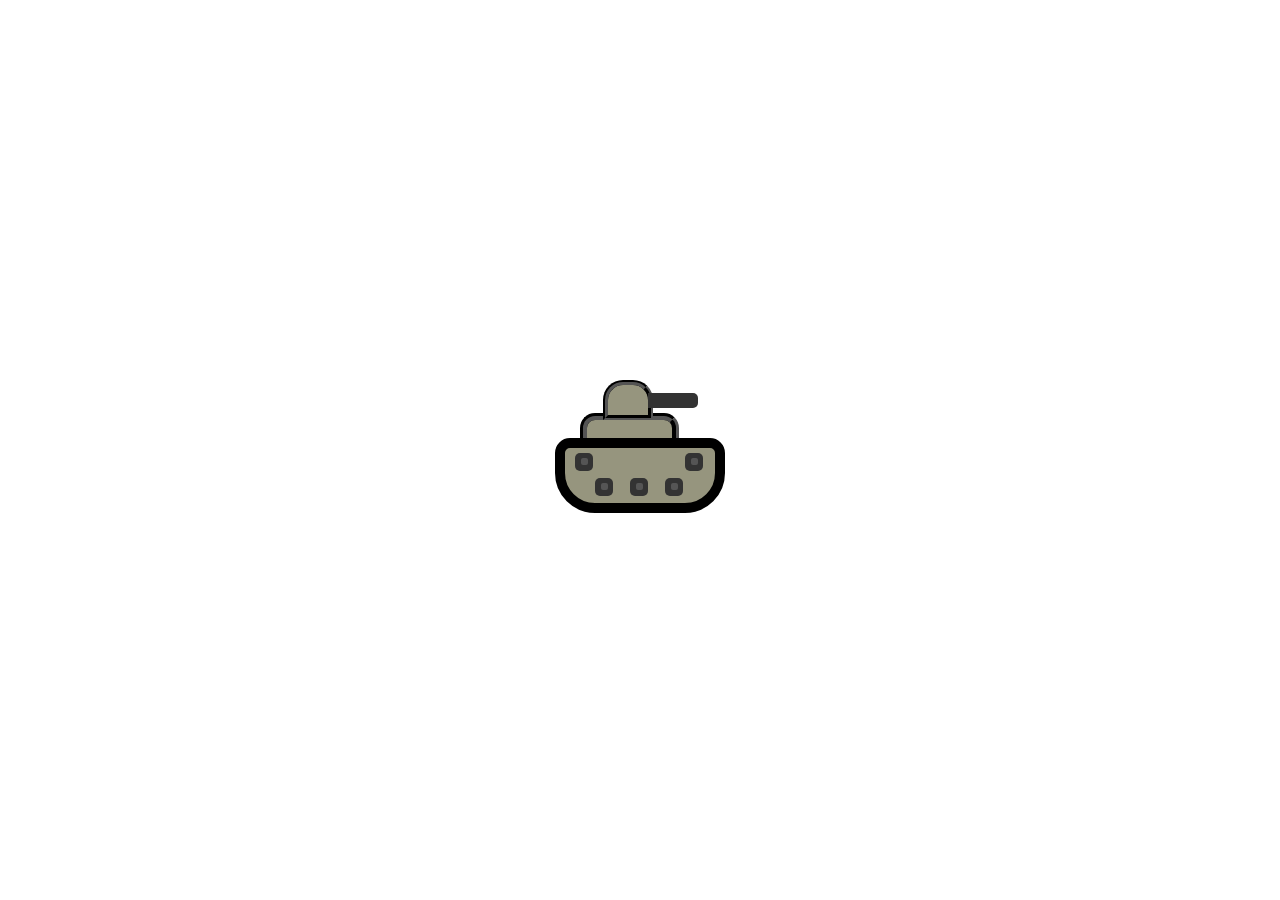
==== index.html @ 8005232e "Design the Tank and Add Movement's." ====
<!DOCTYPE html>
<html lang="en">
<head>
    <meta charset="UTF-8">
    <meta http-equiv="X-UA-Compatible" content="IE=edge">
    <meta name="viewport" content="width=device-width, initial-scale=1.0">
    <title>Document</title>
    <link rel="stylesheet" href="mystyle.css">
</head>
<body>
    <div class="tank-container">
        <div class="top-body-first">
            <div class="body"></div>
            <div class="ball-shot"></div>
        </div>
        <div class="top-body-second"></div>
        <div class="bottom-body">
            <div class="whell-1">
                <div class="rim-1"></div>
            </div>
            <div class="whell-2">
                <div class="rim-2"></div>
            </div>
            <div class="whell-3">
                <div class="rim-3"></div>
            </div>
            <div class="whell-4">
                <div class="rim-4"></div>
            </div>
            <div class="whell-5">
                <div class="rim-5"></div>
            </div>
        </div>
    </div>
    <script src="game.js"></script>
</body>
</html>
---- mystyle.css ----
*{
    margin: 0;
    padding: 0;
}
body{
    display: flex;
    align-items: center;
    justify-content: center;
    width: 100%;
    height: 100vh;
}
:root{
    --tank--body--color: #96957e;
    --whell--background--color: #333333;
    --rim--background--color: #555555;
    --ball--shot--color: #333333;
}
.tank-container{
    position: absolute;
}
.top-body-first{
    display: flex;
    align-items: center;
    justify-content: center;
    flex-direction: row;
    width: 100px;
    height: 25px;
    margin-left: 45px;
}
.top-body-first .body{
    width: 40px;
    background-color: var(--tank--body--color);
    height: 30px;
    border-radius: 20px 20px 0 0;
    border: 5px groove black;
}
.top-body-first .ball-shot{
    width: 50px;
    height: 15px;
    background-color: var(--ball--shot--color);
    margin-left: -5px;
    border-radius: 0 5px 5px 0;
}
.top-body-second{
    width: 85px;
    height: 18px;
    background-color: var(--tank--body--color);
    margin-left: 25px;
    border: 7px groove black;
    border-bottom-style: none;
    border-radius: 15px 15px 0 0 ;
}
.bottom-body{
    background-color: var(--tank--body--color);
    width: 150px;
    height: 55px;
    border-radius: 15px 15px 40px 40px;
    border: 10px solid black;
    display: flex;
    align-items: center;
    justify-content: center;
    position: relative;
}
.whell-1,
.whell-2,
.whell-3,
.whell-4,
.whell-5{
    width: 18px;
    background-color: var(--whell--background--color);
    height: 18px;
    display: flex;
    align-items: center;
    justify-content: center;
    border-radius: 5px;
    position: absolute;
}
.rim-1,
.rim-2,
.rim-3,
.rim-4,
.rim-5{
    width: 7px;
    height: 7px;
    background-color: var(--rim--background--color);
    border-radius: 2px;
}
.whell-1{
    top: 5px;
    left: 10px;
}
.whell-2{
    top: 30px;
    left: 30px;
}
.whell-3{
    top: 30px;
    left: 65px;
}
.whell-4{
    top: 30px;
    left: 100px;
}
.whell-5{
    top: 5px;
    left: 120px;
}
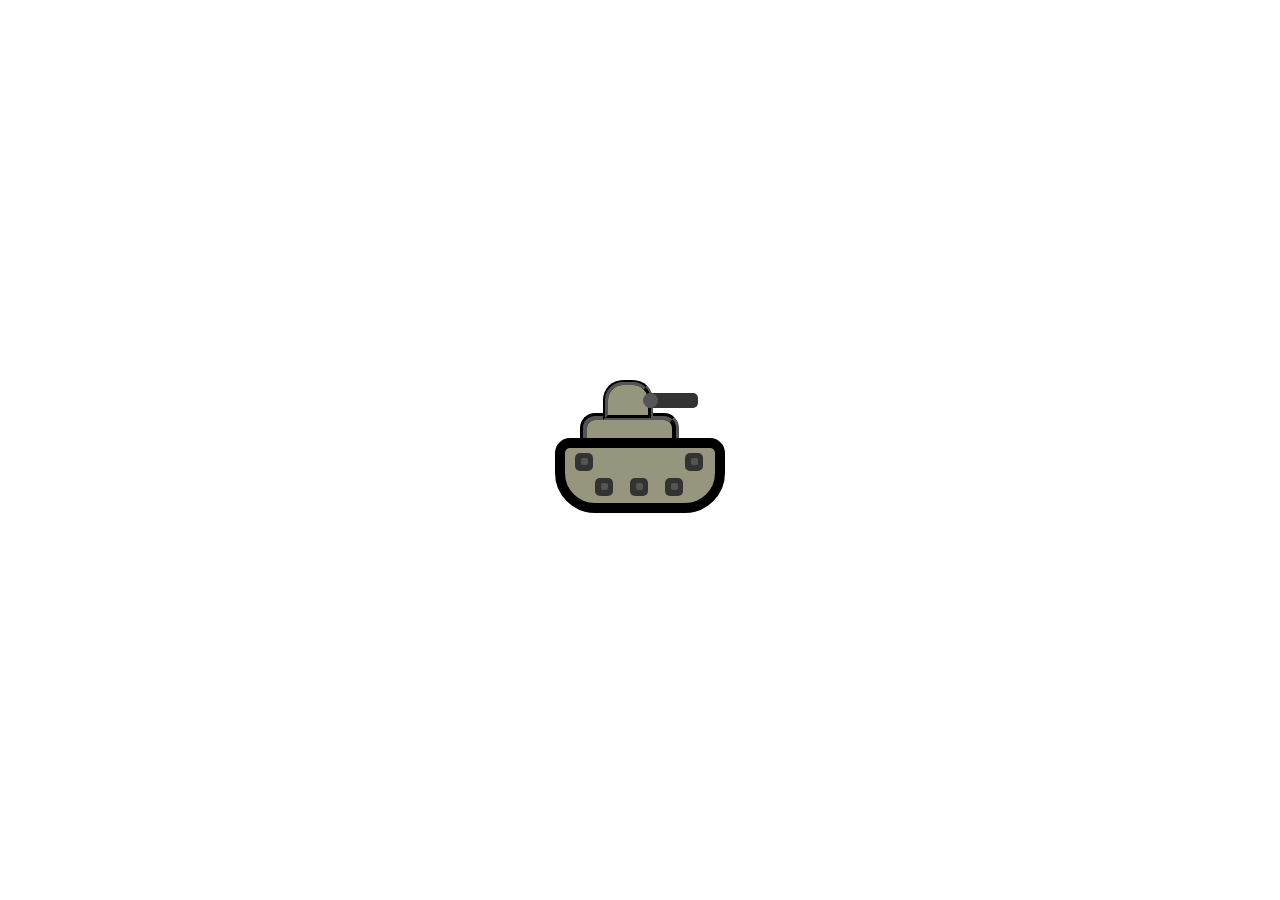
==== commit b7d6008f: "Fire" ====
--- a/index.html
+++ b/index.html
@@ -11,7 +11,8 @@
     <div class="tank-container">
         <div class="top-body-first">
             <div class="body"></div>
-            <div class="ball-shot"></div>
+            <div class="ball-shot-area"></div>
+            <div class="fire-ball"></div>
         </div>
         <div class="top-body-second"></div>
         <div class="bottom-body">
--- a/mystyle.css
+++ b/mystyle.css
@@ -34,12 +34,19 @@
     border-radius: 20px 20px 0 0;
     border: 5px groove black;
 }
-.top-body-first .ball-shot{
+.top-body-first .ball-shot-area{
     width: 50px;
     height: 15px;
     background-color: var(--ball--shot--color);
     margin-left: -5px;
     border-radius: 0 5px 5px 0;
+}
+.top-body-first .fire-ball{
+    background-color: var(--rim--background--color);
+    width: 15px;
+    height: 15px;
+    border-radius: 50%;
+    position: absolute;
 }
 .top-body-second{
     width: 85px;
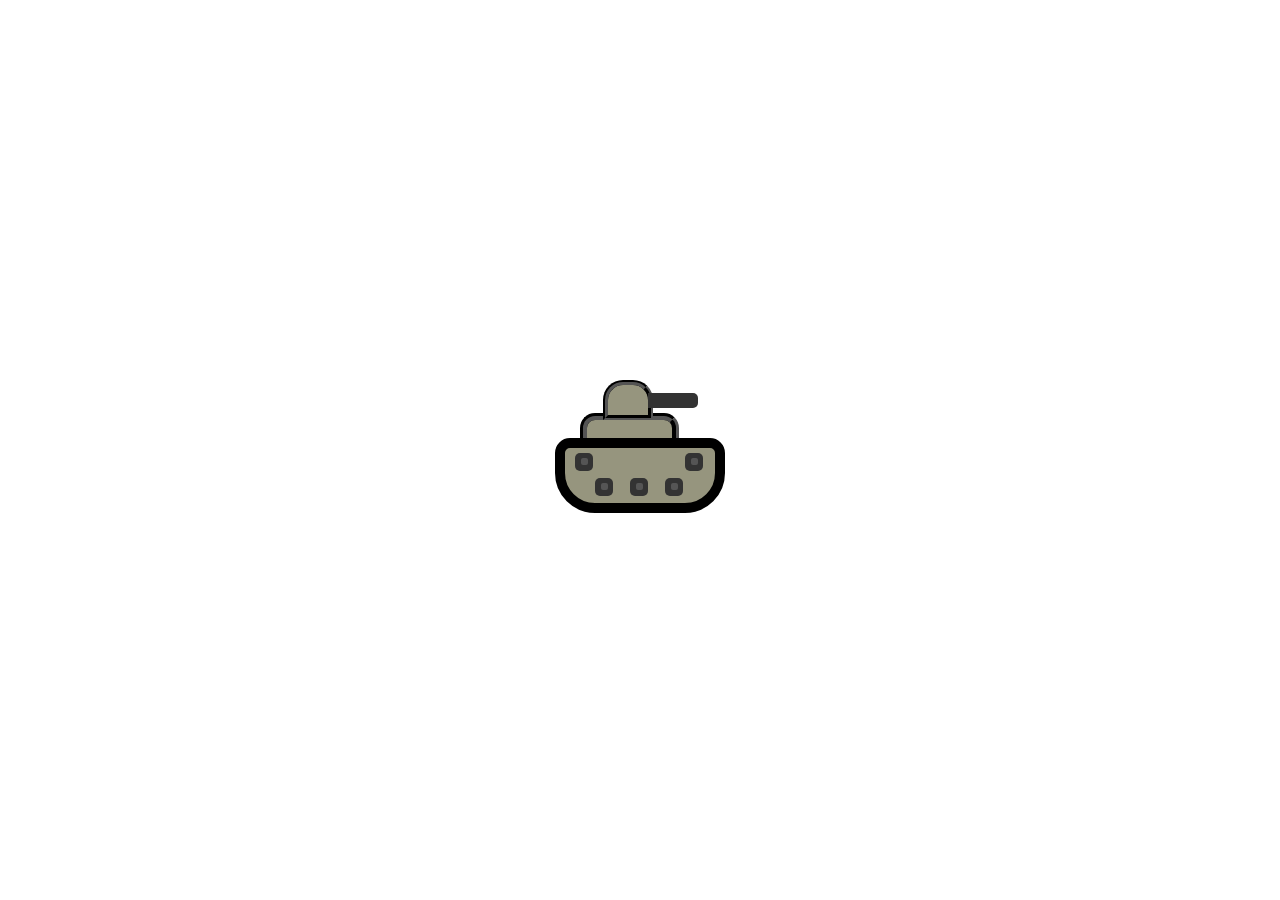
==== commit 6d35d2f0: "Add Fire Audio Effect" ====
--- a/index.html
+++ b/index.html
@@ -33,6 +33,16 @@
             </div>
         </div>
     </div>
+    <audio class="audio" src="https://hankuro.sakura.ne.jp/audio/bomb2.mp3"></audio>
     <script src="game.js"></script>
+    <script>
+        function addAudio(){
+        document.body.addEventListener("click", () => {
+        const audio = document.querySelector(".audio");
+        audio.volume = 0.1;
+        audio.play();
+    })
+}
+    </script>
 </body>
 </html>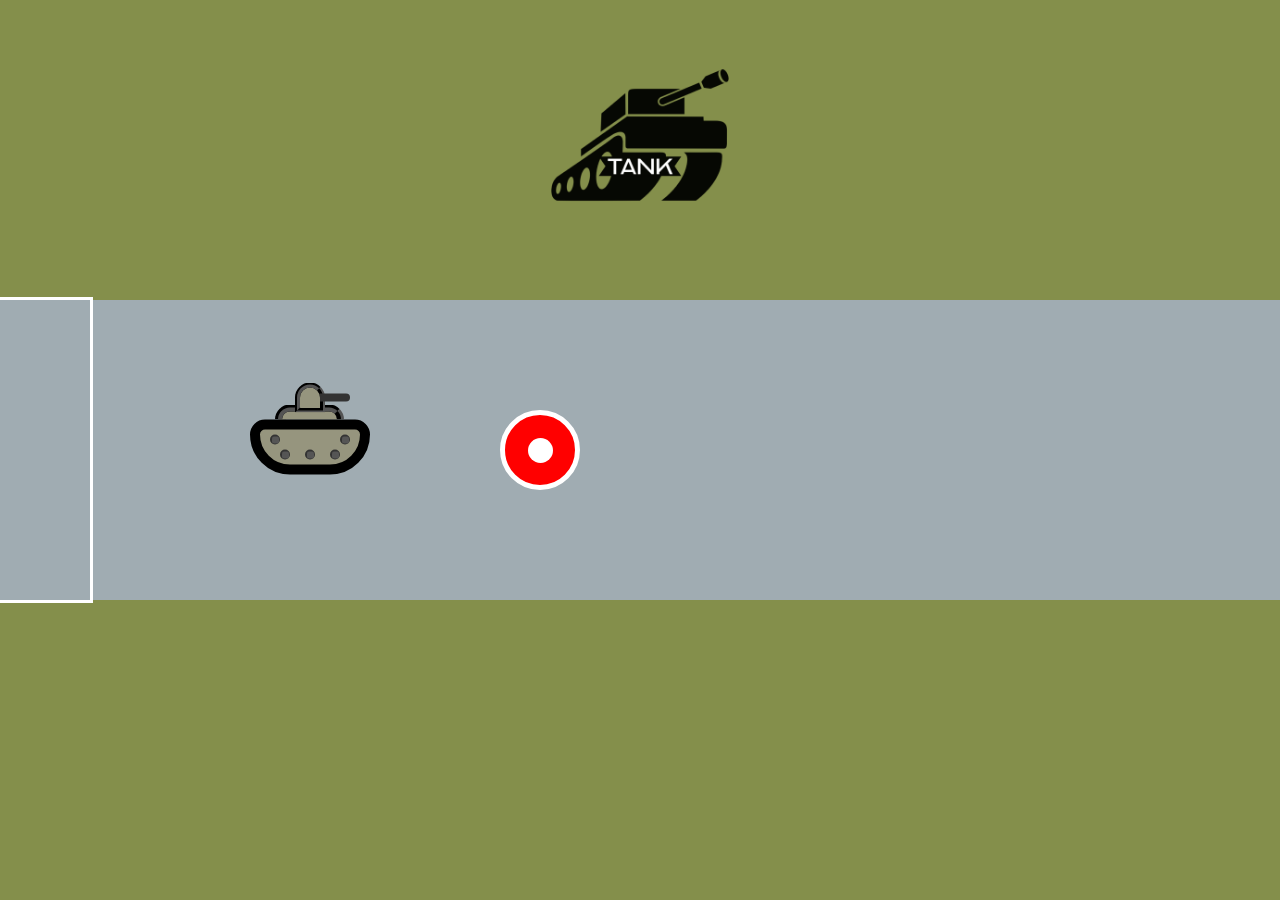
==== commit 3e9fa9b3: "Hit and Target Studies" ====
--- a/index.html
+++ b/index.html
@@ -4,10 +4,30 @@
     <meta charset="UTF-8">
     <meta http-equiv="X-UA-Compatible" content="IE=edge">
     <meta name="viewport" content="width=device-width, initial-scale=1.0">
-    <title>Document</title>
+    <title>Tank Game JavaScript</title>
     <link rel="stylesheet" href="mystyle.css">
 </head>
 <body>
+    <!-- Logo -->
+    <div class="logo-container">
+        <img src="Tank-Game-Logo.png" alt="">
+    </div>
+    <!-- Logo -->
+    <!-- Game Area -->
+    <div class="game-area-container">
+        <div class="level-1">
+            <div class="tarret-1">
+                <div class="center-dot"></div>
+            </div>
+        </div>
+        <div class="level-2"></div>
+        <div class="level-4"></div>
+        <div class="level-3"></div>
+        <div class="level-5"></div>
+        <div class="finish-area"></div>
+    </div>
+    <!-- Game Area -->
+    <!-- Tank -->
     <div class="tank-container">
         <div class="top-body-first">
             <div class="body"></div>
@@ -34,15 +54,14 @@
         </div>
     </div>
     <audio class="audio" src="https://hankuro.sakura.ne.jp/audio/bomb2.mp3"></audio>
+    <!-- Tank -->
+    <!-- Footer -->
+        <!-- <div class="footer-container">
+            <div class="icon">
+                <img src="github (3).png" alt="">
+            </div>
+        </div> -->
+    <!-- Footer -->
     <script src="game.js"></script>
-    <script>
-        function addAudio(){
-        document.body.addEventListener("click", () => {
-        const audio = document.querySelector(".audio");
-        audio.volume = 0.1;
-        audio.play();
-    })
-}
-    </script>
 </body>
 </html>--- a/mystyle.css
+++ b/mystyle.css
@@ -8,35 +8,98 @@
     justify-content: center;
     width: 100%;
     height: 100vh;
+    background-color: var(--background--color);
 }
 :root{
     --tank--body--color: #96957e;
     --whell--background--color: #333333;
     --rim--background--color: #555555;
     --ball--shot--color: #333333;
+    --background--color:  #848f4b;
+    --level--area--background--color: #a0acb2;
 }
+img{
+    position: absolute;
+    top: 10px;
+    left: 50%;
+    transform: translateX(-50%);
+    width: 250px;
+    height: 250px;
+}
+/* logo */
+/* game area */
+.game-area-container{
+    display: flex;
+    align-items: center;
+    justify-content: center;
+    background-color: var(--background--color);
+}
+.level-1{
+    border: 3px solid white;
+    width: 500px;
+    height: 300px;
+    background-color: var(--level--area--background--color);
+    display: flex;
+    align-items: center;
+    justify-content: center;
+}
+.level-2,
+.level-3,
+.level-4,
+.level-5{
+    display: flex;
+    width: 400px;
+    height: 300px;
+    background-color: var(--level--area--background--color);
+}
+.tarret-1{
+    position: absolute;
+    top: 50%;
+    left: 500px;
+    transform: translateY(-50%);
+    width: 70px;
+    height: 70px;
+    border-radius: 50%;
+    background-color: red;
+    border: 5px solid white;
+    display: flex;
+    align-items: center;
+    justify-content: center;
+}
+.center-dot{
+    width: 25px;
+    height: 25px;
+    border-radius: 50%;
+    background-color: white;
+}
+/* game area */
+/* tank */
 .tank-container{
+    /* display: none;  */
     position: absolute;
+    left: 250px;
+    top: 48%;
+    transform: translateY(-50%);
 }
 .top-body-first{
     display: flex;
     align-items: center;
     justify-content: center;
     flex-direction: row;
-    width: 100px;
-    height: 25px;
-    margin-left: 45px;
+    width: 75px;
+    height: 15px;
+    margin-left: 35px;
 }
 .top-body-first .body{
-    width: 40px;
+    width: 20px;
     background-color: var(--tank--body--color);
-    height: 30px;
+    height: 20px;
     border-radius: 20px 20px 0 0;
     border: 5px groove black;
 }
 .top-body-first .ball-shot-area{
-    width: 50px;
-    height: 15px;
+    width: 30px;
+    height: 8px;
     background-color: var(--ball--shot--color);
     margin-left: -5px;
     border-radius: 0 5px 5px 0;
@@ -49,8 +112,8 @@
     position: absolute;
 }
 .top-body-second{
-    width: 85px;
-    height: 18px;
+    width: 55px;
+    height: 8px;
     background-color: var(--tank--body--color);
     margin-left: 25px;
     border: 7px groove black;
@@ -59,8 +122,8 @@
 }
 .bottom-body{
     background-color: var(--tank--body--color);
-    width: 150px;
-    height: 55px;
+    width: 100px;
+    height: 35px;
     border-radius: 15px 15px 40px 40px;
     border: 10px solid black;
     display: flex;
@@ -73,9 +136,9 @@
 .whell-3,
 .whell-4,
 .whell-5{
-    width: 18px;
+    width: 10px;
     background-color: var(--whell--background--color);
-    height: 18px;
+    height: 10px;
     display: flex;
     align-items: center;
     justify-content: center;
@@ -97,18 +160,34 @@
     left: 10px;
 }
 .whell-2{
-    top: 30px;
-    left: 30px;
+    top: 20px;
+    left: 20px;
 }
 .whell-3{
-    top: 30px;
-    left: 65px;
+    top: 20px;
+    left: 45px;
 }
 .whell-4{
-    top: 30px;
-    left: 100px;
+    top: 20px;
+    left: 70px;
 }
 .whell-5{
     top: 5px;
-    left: 120px;
+    left: 80px;
+}
+/* tank */
+.footer-container{
+    width: 60%;
+    height: 6vh;
+    background-color: #73777B;
+    position: absolute;
+    bottom: 0;
+    border-radius: 50px;
+    display: flex;
+    align-items: center;
+    justify-content: center;
+}
+.icon img{
+    width: 64px;
+    height: 64px;
 }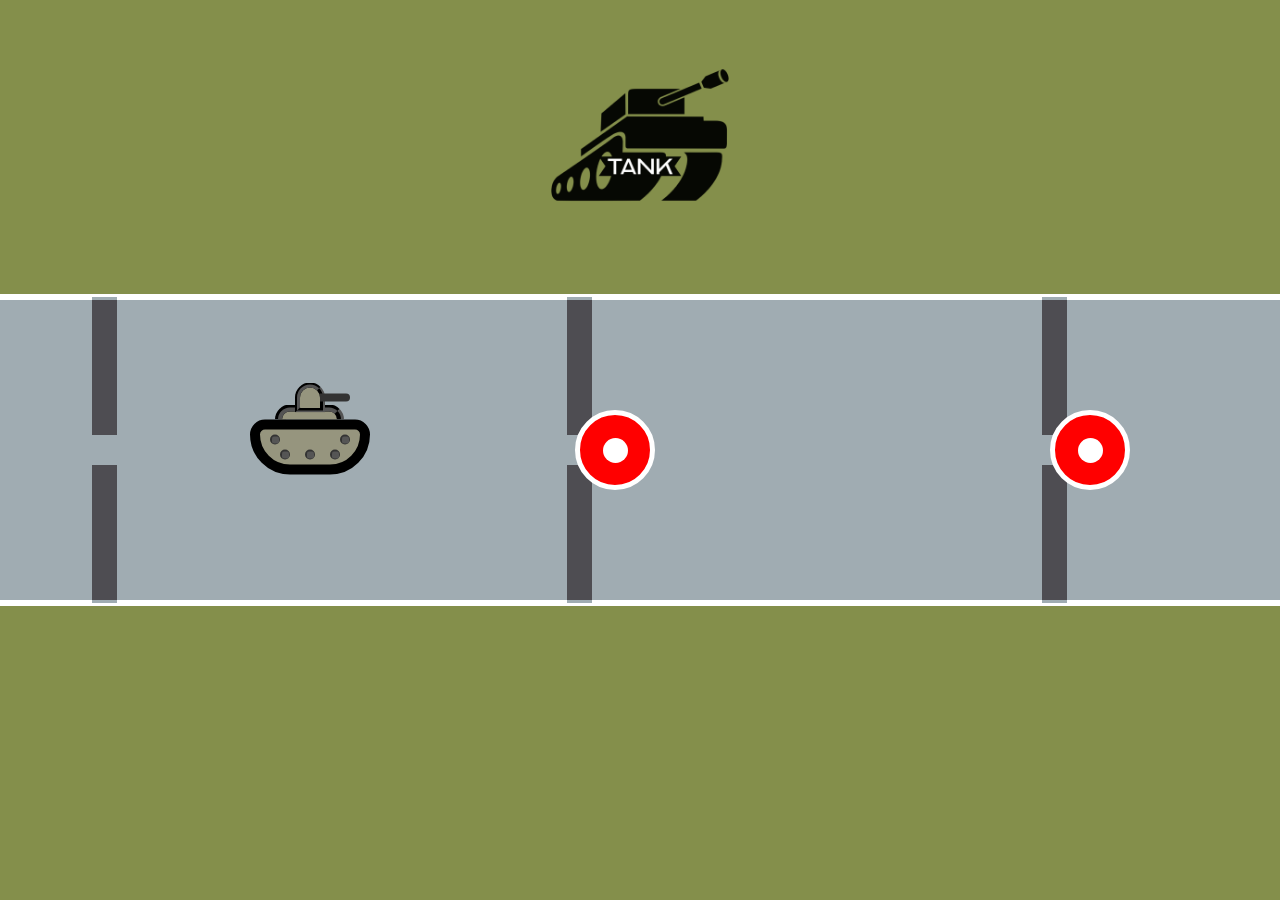
==== commit c06b2704: "Wall's And Target's Shot Event's" ====
--- a/index.html
+++ b/index.html
@@ -20,10 +20,37 @@
                 <div class="center-dot"></div>
             </div>
         </div>
-        <div class="level-2"></div>
-        <div class="level-4"></div>
-        <div class="level-3"></div>
-        <div class="level-5"></div>
+        <div class="level-1-walls">
+            <div class="level-1-top-wall"></div>
+            <div class="level-1-bottom-wall"></div>
+        </div>
+        <div class="level-2">
+            <div class="tarret-2">
+                <div class="center-dot"></div>
+            </div>
+        </div>
+        <div class="level-2-walls">
+            <div class="level-2-top-wall"></div>
+            <div class="level-2-bottom-wall"></div>
+        </div>
+        <div class="level-3">
+            <div class="tarret-3">
+                <div class="center-dot"></div>
+            </div>
+        </div>
+        <div class="level-3-walls">
+            <div class="level-3-top-wall"></div>
+            <div class="level-3-bottom-wall"></div>
+        </div>
+        <div class="level-4">
+            <div class="tarret-4">
+                <div class="center-dot"></div>
+            </div>
+        </div>
+        <div class="level-4-walls">
+            <div class="level-4-top-wall"></div>
+            <div class="level-4-bottom-wall"></div>
+        </div>
         <div class="finish-area"></div>
     </div>
     <!-- Game Area -->
--- a/mystyle.css
+++ b/mystyle.css
@@ -17,6 +17,7 @@
     --ball--shot--color: #333333;
     --background--color:  #848f4b;
     --level--area--background--color: #a0acb2;
+    --wall--background--color: #4e4d52;
 }
 img{
     position: absolute;
@@ -32,7 +33,8 @@
     display: flex;
     align-items: center;
     justify-content: center;
-    background-color: var(--background--color);
+    background-color: var(--level--area--background--color);
+    border: 3px solid white;
 }
 .level-1{
     border: 3px solid white;
@@ -41,21 +43,30 @@
     background-color: var(--level--area--background--color);
     display: flex;
     align-items: center;
+    border-right: none;
     justify-content: center;
 }
 .level-2,
 .level-3,
-.level-4,
-.level-5{
-    display: flex;
-    width: 400px;
-    height: 300px;
-    background-color: var(--level--area--background--color);
-}
-.tarret-1{
+.level-4{
+    display: flex;
+    border: 3px solid white;
+    border-right: none;
+    width: 450px;
+    height: 300px;
+    background-color: var(--level--area--background--color);
+}
+.level-2,
+.level-3,
+.level-4{
+    border-left: none;
+}
+.tarret-1,
+.tarret-2,
+.tarret-3,
+.tarret-4{
     position: absolute;
     top: 50%;
-    left: 500px;
     transform: translateY(-50%);
     width: 70px;
     height: 70px;
@@ -66,16 +77,61 @@
     align-items: center;
     justify-content: center;
 }
+.tarret-1{
+    left: 575px;
+}
+.tarret-2{
+    left: 1050px;
+}
+.tarret-3{
+    left: 1550px;
+}
+.tarret-4{
+    left: 2050px;
+}
 .center-dot{
     width: 25px;
     height: 25px;
     border-radius: 50%;
     background-color: white;
 }
+.level-1-walls,
+.level-2-walls,
+.level-3-walls,
+.level-4-walls{
+    width: 25px;
+    height: 300px;
+    display: flex;
+    flex-direction: column;
+    background-color: var(--level--area--background--color);
+}
+.level-1-top-wall,
+.level-2-top-wall,
+.level-3-top-wall,
+.level-4-top-wall,
+.level-1-bottom-wall,
+.level-2-bottom-wall,
+.level-3-bottom-wall,
+.level-4-bottom-wall{
+    background-color: var(--wall--background--color);
+    width: 25px;
+    height: 135px;
+}
+.level-1-bottom-wall,
+.level-2-bottom-wall,
+.level-3-bottom-wall,
+.level-4-bottom-wall{
+    margin-top: 30px;
+}
+.finish-area{
+    width: 150px;
+    height: 300px;
+    background-color: green;
+}
 /* game area */
 /* tank */
 .tank-container{
-    /* display: none;  */
+    /* display: none; */
     position: absolute;
     left: 250px;
     top: 48%;
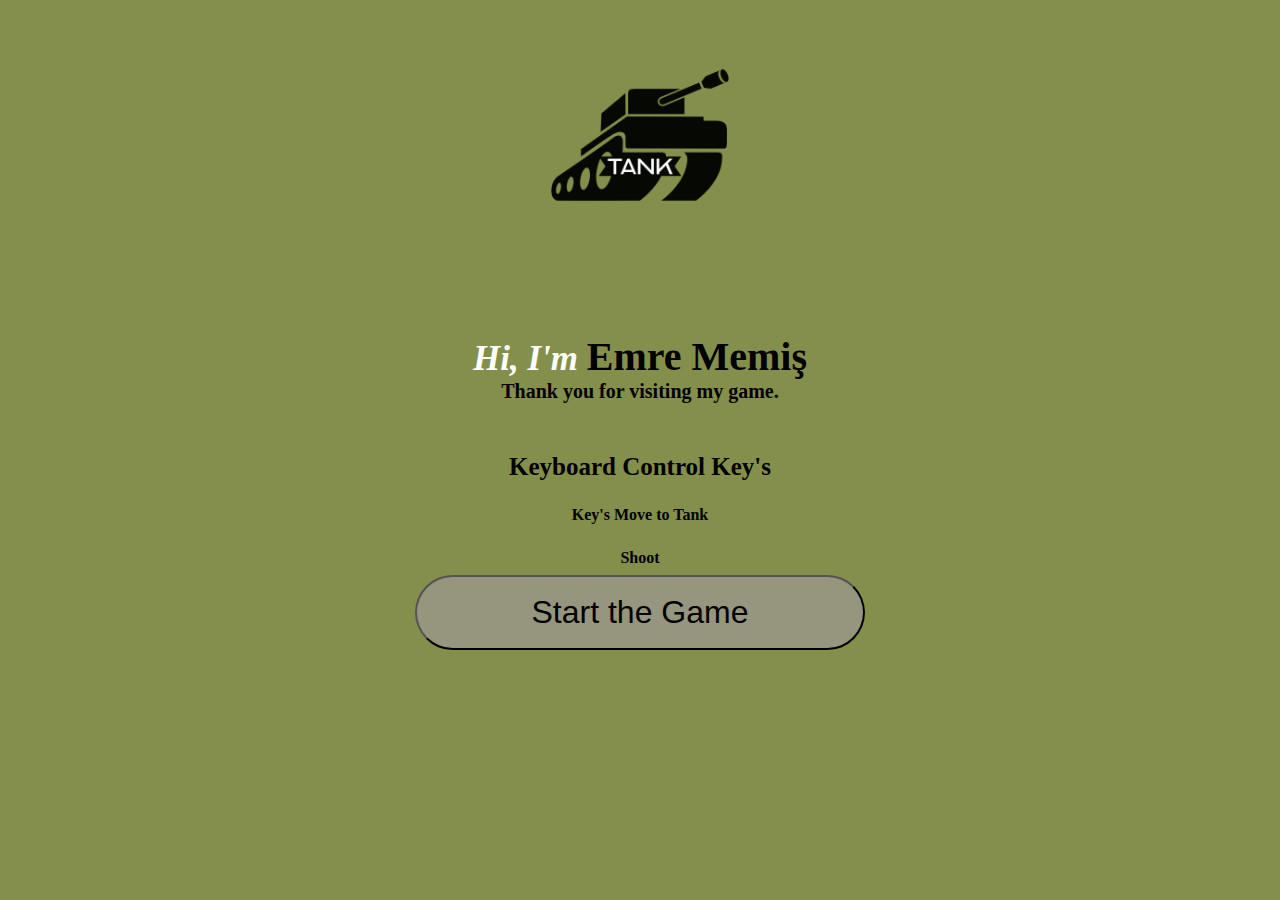
==== commit a8166e52: "Add Home Page" ====
--- a/index.html
+++ b/index.html
@@ -13,6 +13,31 @@
         <img src="Tank-Game-Logo.png" alt="">
     </div>
     <!-- Logo -->
+    <!-- HomePage Area -->
+    <div class="home-page-container">
+        <h1>Hi, I'm <span>Emre Memiş</span></h1>
+        <h3>Thank you for visiting my game.</h3>
+        <div class="control-keys-area">
+            <h1>Keyboard Control Key's</h1>
+            <div class="move-controls-keys">
+                <div class="wasd-buttons-icon">
+                    <img class="wasd-buttons" src="/src/wasd-buttons.png" alt="wasd-button">
+                </div>
+                <div class="arrow-buttons-icon">
+                    <img class="arrow-buttons" src="/src/arrow-buttons.png" alt="arrows-button">
+                </div>  
+                <h1>Key's Move to Tank</h1>
+            </div>
+            <div class="fire-keys">
+                <div class="fire-button-icon">
+                    <img class="fire-button" src="/src/left-click.png" alt="">
+                </div>
+                <h1>Shoot</h1>
+            </div>
+        </div>
+        <button class="start-btn">Start the Game</button>
+    </div>
+    <!-- HomePage Area -->
     <!-- Game Area -->
     <div class="game-area-container">
         <div class="level-1">
--- a/mystyle.css
+++ b/mystyle.css
@@ -28,9 +28,81 @@
     height: 250px;
 }
 /* logo */
+/* homepage area */
+.home-page-container {
+    text-align: center;
+}
+.home-page-container h1{
+    font-size: 35px;
+    color: white;
+    font-style: italic;
+}
+.home-page-container h1 span{
+    font-size: 40px;
+    color: black;
+    font-style: normal;
+}
+.home-page-container h3 {
+    font-size: 20px;
+}
+.control-keys-area h1{
+    font-size: 25px;
+    color: black;
+    font-style: normal;
+    margin-top: 50px;
+}
+.move-controls-keys{
+    margin-top: 25px;
+}
+.move-controls-keys h1{
+    margin-top: 25px;
+    font-size: 16px;
+}
+.wasd-buttons{
+    position: absolute;
+    width: 28px;
+    height: 28px;
+}
+.arrow-buttons {
+    width: 32px;
+    height: 32px;
+    position: absolute;
+}
+.wasd-buttons{
+    top: 690px;
+    left: 1380px;
+}
+.arrow-buttons{
+    top: 688px;
+    left: 1414px;
+}
+.fire-button{
+    width: 32px;
+    height: 32px;
+    position: absolute;
+    top: 730px;
+    left: 1400px;
+}
+.fire-keys h1{
+    font-size: 16px;
+    margin-top: 25px;
+}
+.start-btn {
+    position: absolute;
+    bottom: 250px;
+    left: 50%;
+    transform: translateX(-50%);
+    background-color: var(--tank--body--color);
+    width: 450px;
+    height: 75px;
+    color: black;
+    font-size: 32px;
+    border-radius: 50px;
+}
+/* homepage area */
 /* game area */
 .game-area-container{
-    display: flex;
+    display: none;
     align-items: center;
     justify-content: center;
     background-color: var(--level--area--background--color);
@@ -131,7 +203,7 @@
 /* game area */
 /* tank */
 .tank-container{
-    /* display: none; */
+    opacity: 0;
     position: absolute;
     left: 250px;
     top: 48%;
